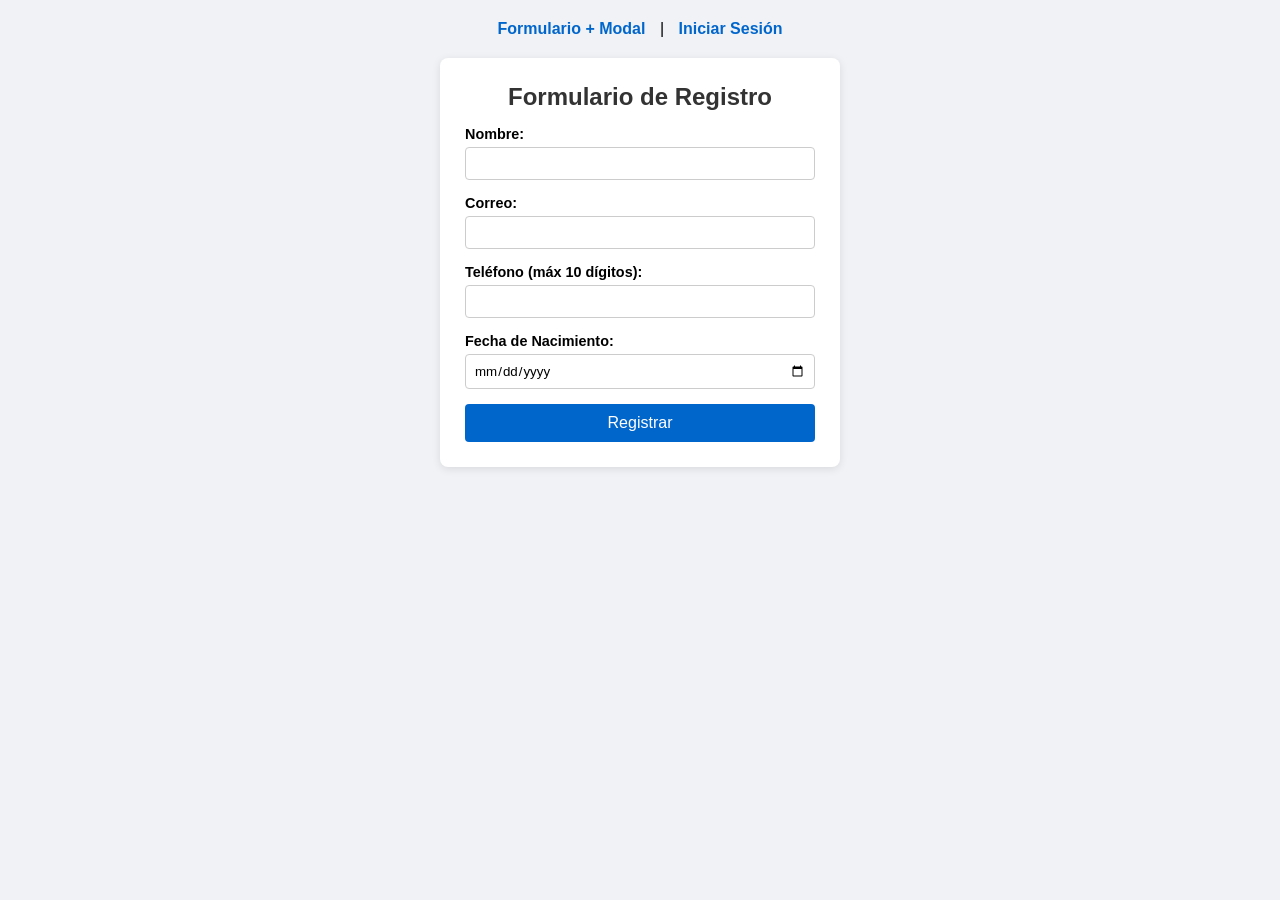
==== index.html @ 8320e832 "libreria/index/login" ====
<!DOCTYPE html>
<html lang="es">
<head>
    <meta charset="UTF-8">
    <meta name="viewport" content="width=device-width, initial-scale=1.0">
    <title>Registro - Utileria</title>
    <link rel="stylesheet" href="css/styles.css">
</head>
<body>

    <nav>
        <a href="index.html">Formulario + Modal</a> | 
        <a href="login.html">Iniciar Sesión</a>
    </nav>

    <div class="contenedor">
        <h2>Formulario de Registro</h2>
        <form id="formRegistro">
            <div class="campo">
                <label>Nombre:</label>
                <input type="text" id="nombre">
                <span class="error" id="err-nombre">Solo se permiten letras.</span>
            </div>

            <div class="campo">
                <label>Correo:</label>
                <input type="text" id="correo">
                <span class="error" id="err-correo">Correo electrónico inválido.</span>
            </div>

            <div class="campo">
                <label>Teléfono (máx 10 dígitos):</label>
                <input type="text" id="telefono">
                <span class="error" id="err-telefono">Máximo 10 dígitos.</span>
            </div>

            <div class="campo">
                <label>Fecha de Nacimiento:</label>
                <input type="date" id="fechaNac">
                <span class="error" id="err-fecha">Selecciona una fecha válida.</span>
            </div>

            <button type="submit">Registrar</button>
        </form>
    </div>

    <!-- Modal para mostrar la edad -->
    <div class="modal" id="modalEdad">
        <div class="modal-contenido">
            <h3>Resultado</h3>
            <p id="textoEdad"></p>
            <button id="btnCerrarModal">Cerrar</button>
        </div>
    </div>

    <script src="js/utileria.js"></script>
    <script>
        document.getElementById('formRegistro').addEventListener('submit', function(e) {
            e.preventDefault();

            let nombre = document.getElementById('nombre').value;
            let correo = document.getElementById('correo').value;
            let telefono = document.getElementById('telefono').value;
            let fechaNac = document.getElementById('fechaNac').value;

            let valido = true;

            // Validar Nombre
            if (!soloLetras(nombre) || nombre === "") {
                document.getElementById('err-nombre').style.display = 'block';
                valido = false;
            } else {
                document.getElementById('err-nombre').style.display = 'none';
            }

            // Validar Correo
            if (!validarCorreo(correo)) {
                document.getElementById('err-correo').style.display = 'block';
                valido = false;
            } else {
                document.getElementById('err-correo').style.display = 'none';
            }

            // Validar Teléfono
            if (!validarLongitud(telefono, 10) || telefono === "") {
                document.getElementById('err-telefono').style.display = 'block';
                valido = false;
            } else {
                document.getElementById('err-telefono').style.display = 'none';
            }

            // Validar Fecha
            if (!fechaNac) {
                document.getElementById('err-fecha').style.display = 'block';
                valido = false;
            } else {
                document.getElementById('err-fecha').style.display = 'none';
            }

            // Si todo es válido, mostrar modal con la edad calculada
            if (valido) {
                let edad = calcularEdad(fechaNac);
                let mayor = esMayorDeEdad(fechaNac);
                let nombreMayus = convertirMayusculas(nombre);

                document.getElementById('textoEdad').innerHTML = 
                    "Hola <strong>" + nombreMayus + "</strong>.<br>Tienes <strong>" + edad + " años</strong> (" + (mayor ? "Mayor de edad" : "Menor de edad") + ").";
                
                document.getElementById('modalEdad').style.display = 'flex';
            }
        });

        document.getElementById('btnCerrarModal').addEventListener('click', function() {
            document.getElementById('modalEdad').style.display = 'none';
        });
    </script>
</body>
</html>
---- css/styles.css ----
* {
    box-sizing: border-box;
    font-family: Arial, sans-serif;
    margin: 0;
    padding: 0;
}

body {
    background-color: #f0f2f5;
    padding: 20px;
    display: flex;
    flex-direction: column;
    align-items: center;
}

nav {
    margin-bottom: 20px;
}

nav a {
    margin: 0 10px;
    color: #0066cc;
    text-decoration: none;
    font-weight: bold;
}

.contenedor {
    background: white;
    padding: 25px;
    border-radius: 8px;
    width: 100%;
    max-width: 400px;
    box-shadow: 0 2px 8px rgba(0,0,0,0.1);
}

h2 {
    margin-bottom: 15px;
    text-align: center;
    color: #333;
}

.campo {
    margin-bottom: 15px;
}

label {
    display: block;
    margin-bottom: 5px;
    font-weight: bold;
    font-size: 0.9rem;
}

input {
    width: 100%;
    padding: 8px;
    border: 1px solid #ccc;
    border-radius: 4px;
}

button {
    width: 100%;
    padding: 10px;
    background-color: #0066cc;
    color: white;
    border: none;
    border-radius: 4px;
    font-size: 1rem;
    cursor: pointer;
}

button:hover {
    background-color: #0052a3;
}

.error {
    color: red;
    font-size: 0.8rem;
    display: none;
    margin-top: 4px;
}

/* Modal */
.modal {
    display: none;
    position: fixed;
    top: 0;
    left: 0;
    width: 100%;
    height: 100%;
    background: rgba(0,0,0,0.5);
    justify-content: center;
    align-items: center;
}

.modal-contenido {
    background: white;
    padding: 20px;
    border-radius: 8px;
    text-align: center;
    max-width: 300px;
    width: 90%;
}

.modal-contenido p {
    margin: 15px 0;
}
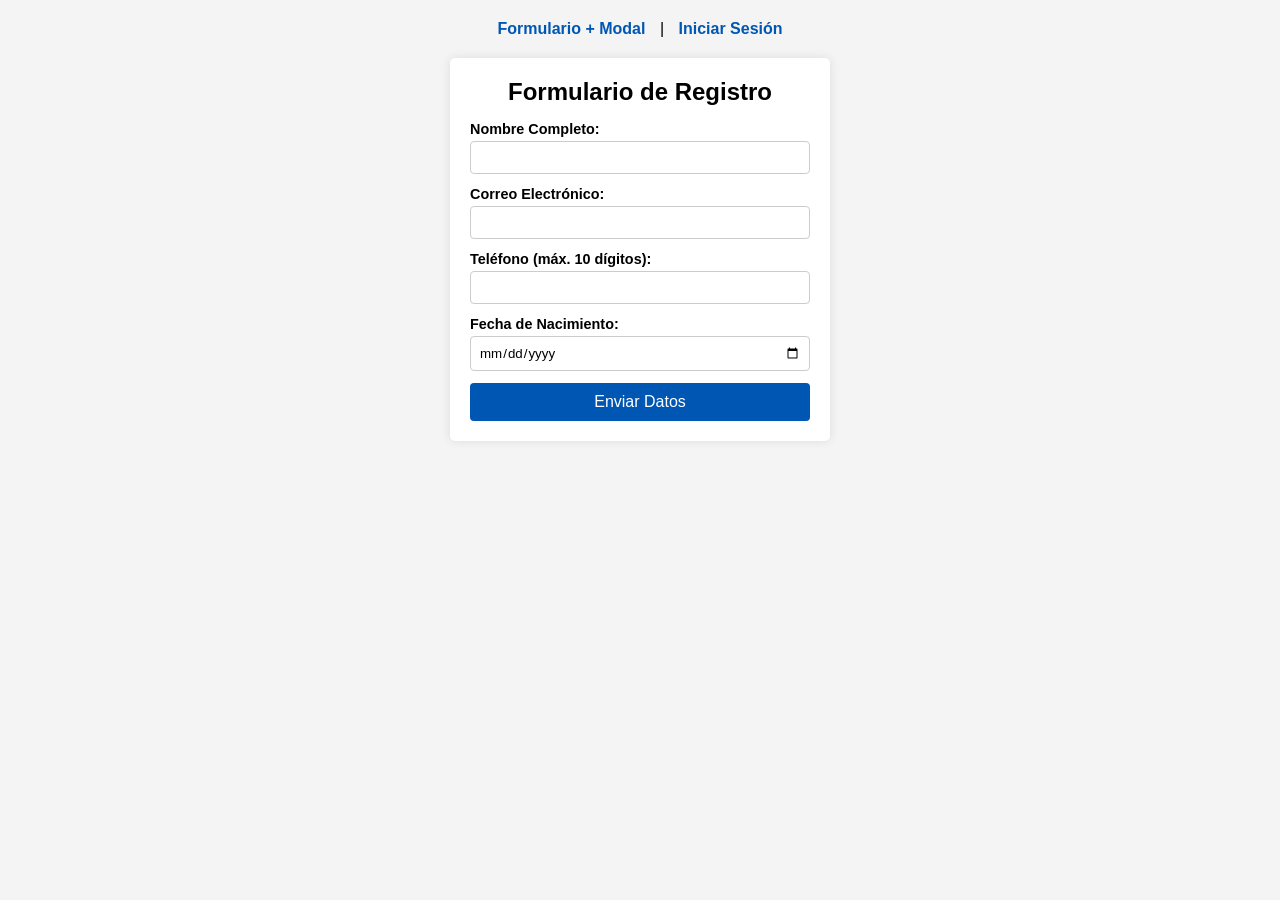
==== commit 9137d398: "libreria/index/login" ====
--- a/index.html
+++ b/index.html
@@ -3,7 +3,7 @@
 <head>
     <meta charset="UTF-8">
     <meta name="viewport" content="width=device-width, initial-scale=1.0">
-    <title>Registro - Utileria</title>
+    <title>Formulario - Utileria</title>
     <link rel="stylesheet" href="css/styles.css">
 </head>
 <body>
@@ -17,19 +17,19 @@
         <h2>Formulario de Registro</h2>
         <form id="formRegistro">
             <div class="campo">
-                <label>Nombre:</label>
+                <label>Nombre Completo:</label>
                 <input type="text" id="nombre">
                 <span class="error" id="err-nombre">Solo se permiten letras.</span>
             </div>
 
             <div class="campo">
-                <label>Correo:</label>
+                <label>Correo Electrónico:</label>
                 <input type="text" id="correo">
-                <span class="error" id="err-correo">Correo electrónico inválido.</span>
+                <span class="error" id="err-correo">Correo electrónico no válido.</span>
             </div>
 
             <div class="campo">
-                <label>Teléfono (máx 10 dígitos):</label>
+                <label>Teléfono (máx. 10 dígitos):</label>
                 <input type="text" id="telefono">
                 <span class="error" id="err-telefono">Máximo 10 dígitos.</span>
             </div>
@@ -40,16 +40,16 @@
                 <span class="error" id="err-fecha">Selecciona una fecha válida.</span>
             </div>
 
-            <button type="submit">Registrar</button>
+            <button type="submit">Enviar Datos</button>
         </form>
     </div>
 
-    <!-- Modal para mostrar la edad -->
+    <!-- Ventana Modal para la Edad -->
     <div class="modal" id="modalEdad">
         <div class="modal-contenido">
             <h3>Resultado</h3>
-            <p id="textoEdad"></p>
-            <button id="btnCerrarModal">Cerrar</button>
+            <p id="textoModal"></p>
+            <button id="btnCerrar">Cerrar</button>
         </div>
     </div>
 
@@ -65,7 +65,6 @@
 
             let valido = true;
 
-            // Validar Nombre
             if (!soloLetras(nombre) || nombre === "") {
                 document.getElementById('err-nombre').style.display = 'block';
                 valido = false;
@@ -73,7 +72,6 @@
                 document.getElementById('err-nombre').style.display = 'none';
             }
 
-            // Validar Correo
             if (!validarCorreo(correo)) {
                 document.getElementById('err-correo').style.display = 'block';
                 valido = false;
@@ -81,7 +79,6 @@
                 document.getElementById('err-correo').style.display = 'none';
             }
 
-            // Validar Teléfono
             if (!validarLongitud(telefono, 10) || telefono === "") {
                 document.getElementById('err-telefono').style.display = 'block';
                 valido = false;
@@ -89,7 +86,6 @@
                 document.getElementById('err-telefono').style.display = 'none';
             }
 
-            // Validar Fecha
             if (!fechaNac) {
                 document.getElementById('err-fecha').style.display = 'block';
                 valido = false;
@@ -97,20 +93,19 @@
                 document.getElementById('err-fecha').style.display = 'none';
             }
 
-            // Si todo es válido, mostrar modal con la edad calculada
             if (valido) {
                 let edad = calcularEdad(fechaNac);
-                let mayor = esMayorDeEdad(fechaNac);
+                let esMayor = esMayorDeEdad(fechaNac);
                 let nombreMayus = convertirMayusculas(nombre);
 
-                document.getElementById('textoEdad').innerHTML = 
-                    "Hola <strong>" + nombreMayus + "</strong>.<br>Tienes <strong>" + edad + " años</strong> (" + (mayor ? "Mayor de edad" : "Menor de edad") + ").";
-                
+                document.getElementById('textoModal').innerHTML = 
+                    "Hola <strong>" + nombreMayus + "</strong>.<br>Tienes <strong>" + edad + " años</strong> (" + (esMayor ? "Mayor de edad" : "Menor de edad") + ").";
+
                 document.getElementById('modalEdad').style.display = 'flex';
             }
         });
 
-        document.getElementById('btnCerrarModal').addEventListener('click', function() {
+        document.getElementById('btnCerrar').addEventListener('click', function() {
             document.getElementById('modalEdad').style.display = 'none';
         });
     </script>
--- a/css/styles.css
+++ b/css/styles.css
@@ -6,7 +6,7 @@
 }
 
 body {
-    background-color: #f0f2f5;
+    background-color: #f4f4f4;
     padding: 20px;
     display: flex;
     flex-direction: column;
@@ -19,35 +19,34 @@
 
 nav a {
     margin: 0 10px;
-    color: #0066cc;
+    color: #0056b3;
     text-decoration: none;
     font-weight: bold;
 }
 
 .contenedor {
-    background: white;
-    padding: 25px;
-    border-radius: 8px;
+    background: #fff;
+    padding: 20px;
+    border-radius: 5px;
     width: 100%;
-    max-width: 400px;
-    box-shadow: 0 2px 8px rgba(0,0,0,0.1);
+    max-width: 380px;
+    box-shadow: 0 0 10px rgba(0,0,0,0.1);
 }
 
 h2 {
     margin-bottom: 15px;
     text-align: center;
-    color: #333;
 }
 
 .campo {
-    margin-bottom: 15px;
+    margin-bottom: 12px;
 }
 
 label {
     display: block;
-    margin-bottom: 5px;
+    margin-bottom: 4px;
+    font-size: 0.9rem;
     font-weight: bold;
-    font-size: 0.9rem;
 }
 
 input {
@@ -60,26 +59,26 @@
 button {
     width: 100%;
     padding: 10px;
-    background-color: #0066cc;
+    background-color: #0056b3;
     color: white;
     border: none;
     border-radius: 4px;
+    cursor: pointer;
     font-size: 1rem;
-    cursor: pointer;
 }
 
 button:hover {
-    background-color: #0052a3;
+    background-color: #003d82;
 }
 
 .error {
     color: red;
     font-size: 0.8rem;
     display: none;
-    margin-top: 4px;
+    margin-top: 3px;
 }
 
-/* Modal */
+/* Ventana Modal */
 .modal {
     display: none;
     position: fixed;
@@ -95,10 +94,9 @@
 .modal-contenido {
     background: white;
     padding: 20px;
-    border-radius: 8px;
+    border-radius: 5px;
     text-align: center;
-    max-width: 300px;
-    width: 90%;
+    width: 280px;
 }
 
 .modal-contenido p {
